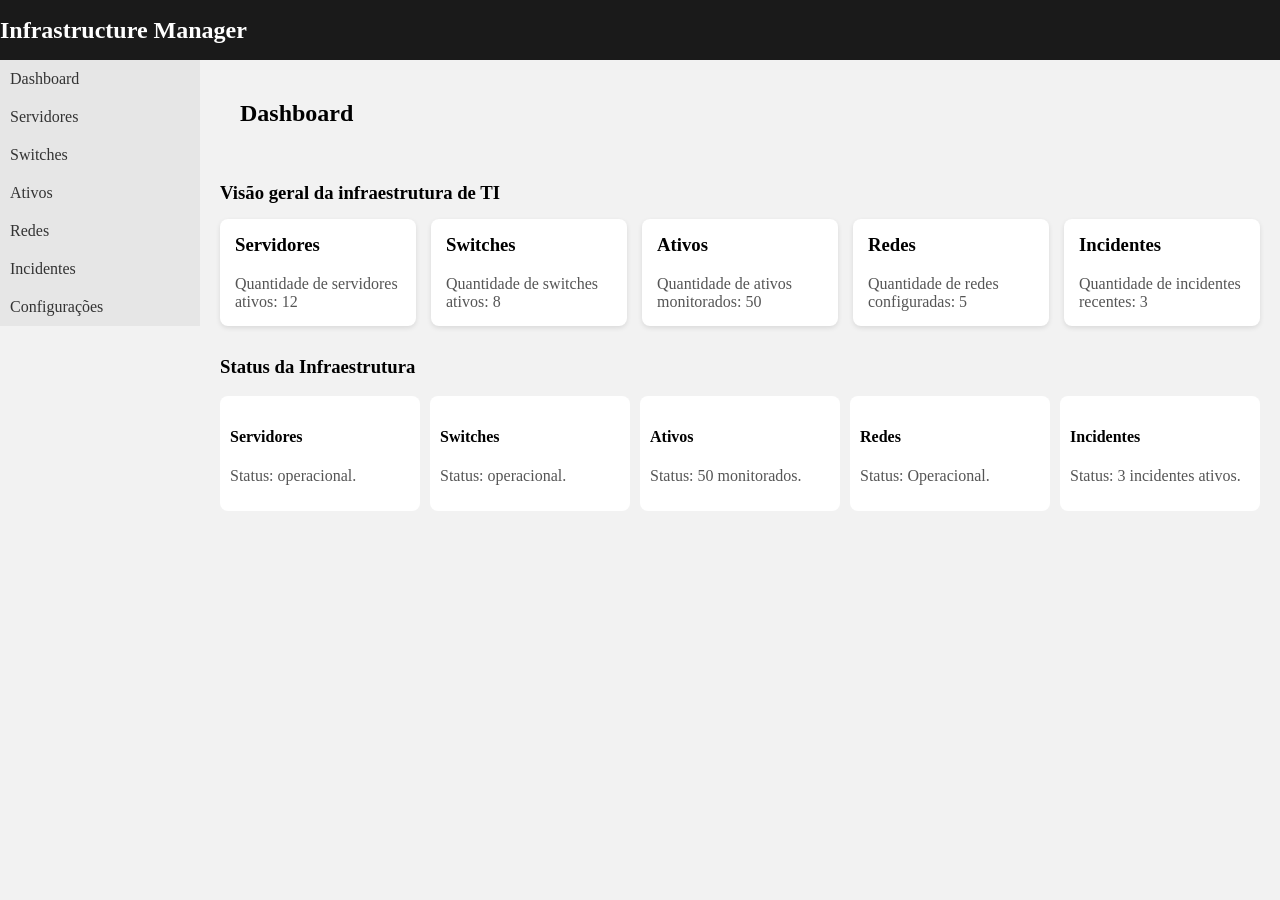
==== Index.html @ 807719d9 "Trabalhando com const" ====
<!DOCTYPE html>
<html lang="pt-BR">
<head>
    <meta charset="UTF-8">
    <meta name="viewport" content="width=device-width, initial-scale=1.0">
    <title>Infrastructure Manager</title>

    <link rel="stylesheet" href="css/style.css">

</head>
<body>
    <header>
        <h1>Infrastructure Manager</h1>
    </header>
    <main>  
        <nav>
            <a href="index.html">Dashboard</a>
            <a href="index.html">Servidores</a>
            <a href="index.html">Switches</a>
            <a href="index.html">Ativos</a>
            <a href="index.html">Redes</a>
            <a href="index.html">Incidentes</a>
            <a href="index.html">Configurações</a>
        </nav>

    <section>
        <h2>Dashboard</h2>
        <h3 class="dashboard-subtitle"> Visão geral da infraestrutura de TI</h3>
    
    <!-- Div responsavel por gerenciar os cards -->
    <div class="cards">   

        <div class="card">
            <h3>Servidores</h3>
            <p>Quantidade de servidores ativos: <span id="quantidade-servidores"> 12</span></p>
        </div>

        <div class="card">
            <h3>Switches</h3>
            <p>Quantidade de switches ativos: 8</p>
        </div>

        <div class="card">
            <h3>Ativos</h3>
            <p>Quantidade de ativos monitorados: 50</p>
        </div>

        <div class="card">
            <h3>Redes</h3>
            <p>Quantidade de redes configuradas: 5</p>
        </div>

        <div class="card">
            <h3>Incidentes</h3>
            <p>Quantidade de incidentes recentes: 3</p>
        </div>

    </div>
        <!-- Fim dos Cards -->
    
    
    <div class="status">

        <h3>Status da Infraestrutura</h3>

        <div class="status-list">

            <div class="status-item">
                <h4>Servidores</h4>
                <p>Status: operacional.</p>
            </div>

            <div class="status-item">
                <h4>Switches</h4>
                <p>Status: operacional.</p>
            </div>

            <div class="status-item">
                <h4>Ativos</h4>
                <p>Status: 50 monitorados.</p>
            </div>

            <div class="status-item">
                <h4>Redes</h4>
                <p>Status: Operacional.</p>
            </div>

            <div class="status-item">
                <h4>Incidentes</h4>
                <p>Status: 3 incidentes ativos.</p>
            </div>

        </div>

    </div>
        
    </section>

    </main>


    <script src="js/script.js"> </script>
</body>
</html>
---- css/style.css ----
body{
    margin: 0;
    
}

header{
    width: 100%;
    height: 60px;
    background-color: #1a1a1a;

}

h1{
    margin: 0;
    line-height: 60px;
    font-size: 24px;
    color: #ffffff;
}

main{
    background-color: #f2f2f2;
    display: flex;
}

nav{
    margin: 0;
    width: 200px;
    min-height: calc(100vh - 60px);
}

nav a {
    display: block;
    padding: 10px;
    text-decoration: none;
    color: #333333;
    background-color: #e6e6e6;
}

nav a:hover {
    background-color: #dddddd;
}

section{
    flex: 1;
    padding: 20px;
}

section h2{
    margin-top: 0;
    padding: 20px;
}

section p{
    color: #555555;

}

.dashboard-subtitle {
    margin-top: 35px;
    margin-bottom: 15px;
}

.card {
    background-color: #ffffff;
    padding: 15px;
    flex: 1;
    border-radius: 8px;
    box-shadow: 0 2px 5px rgba(0, 0, 0, 0.1);
}

.card h3 {
    margin-top: 0;
}

.card p{
    margin-bottom: 0;
}

.cards {
    display: flex;
    gap: 15px;
    margin-top: 15px;

}

.status{
    margin-top: 20px;
}
.status-list {
    display: flex;
    gap: 10px;
    flex-wrap: wrap;
}

.status-item {
    background-color: #ffffff;
    padding: 10px;
    margin-bottom: 10px;
    border-radius: 8px;
    min-height: 0px;
    flex:1;
}

.status h3{
    margin-top: 30px;
}
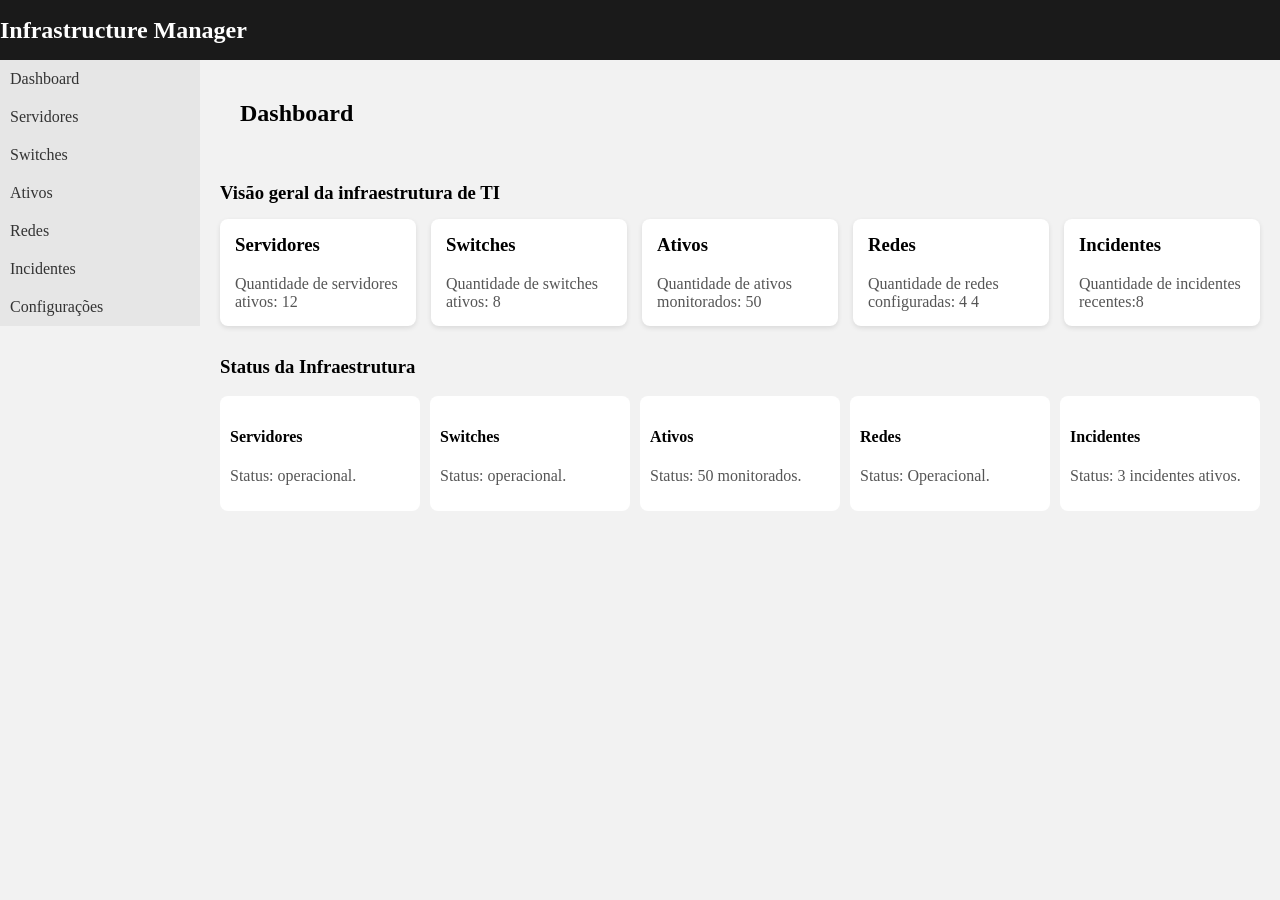
==== commit 4cf6b7e7: "Ajustando as constantes que carregam os valores nos cards." ====
--- a/Index.html
+++ b/Index.html
@@ -37,22 +37,22 @@
 
         <div class="card">
             <h3>Switches</h3>
-            <p>Quantidade de switches ativos: 8</p>
+            <p>Quantidade de switches ativos: <span id="quantidade-switches"> 8</span></p>
         </div>
 
         <div class="card">
             <h3>Ativos</h3>
-            <p>Quantidade de ativos monitorados: 50</p>
+            <p>Quantidade de ativos monitorados: <span id="quantidade-ativos"> 50</span></p>
         </div>
 
         <div class="card">
             <h3>Redes</h3>
-            <p>Quantidade de redes configuradas: 5</p>
+            <p>Quantidade de redes configuradas: <span id="quantidade-redes"></span> 4</span></p>
         </div>
 
         <div class="card">
             <h3>Incidentes</h3>
-            <p>Quantidade de incidentes recentes: 3</p>
+            <p>Quantidade de incidentes recentes:<span id="quantidade-incidentes"> 3</span></p>
         </div>
 
     </div>
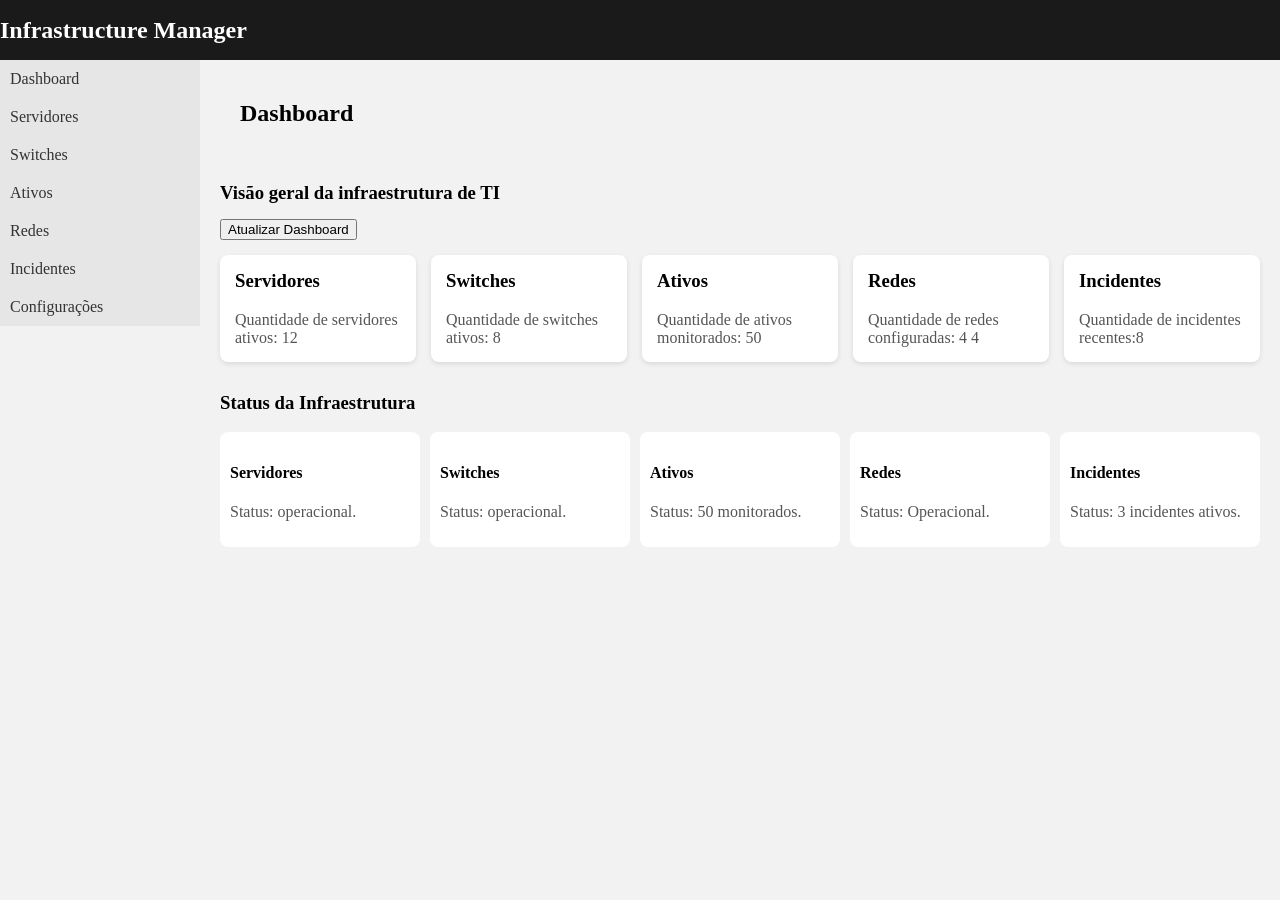
==== commit 8f93e63e: "Criando botão atualizar Dashboard" ====
--- a/Index.html
+++ b/Index.html
@@ -26,6 +26,7 @@
     <section>
         <h2>Dashboard</h2>
         <h3 class="dashboard-subtitle"> Visão geral da infraestrutura de TI</h3>
+        <button id="atualizar-dashboard"> Atualizar Dashboard</button>
     
     <!-- Div responsavel por gerenciar os cards -->
     <div class="cards">   
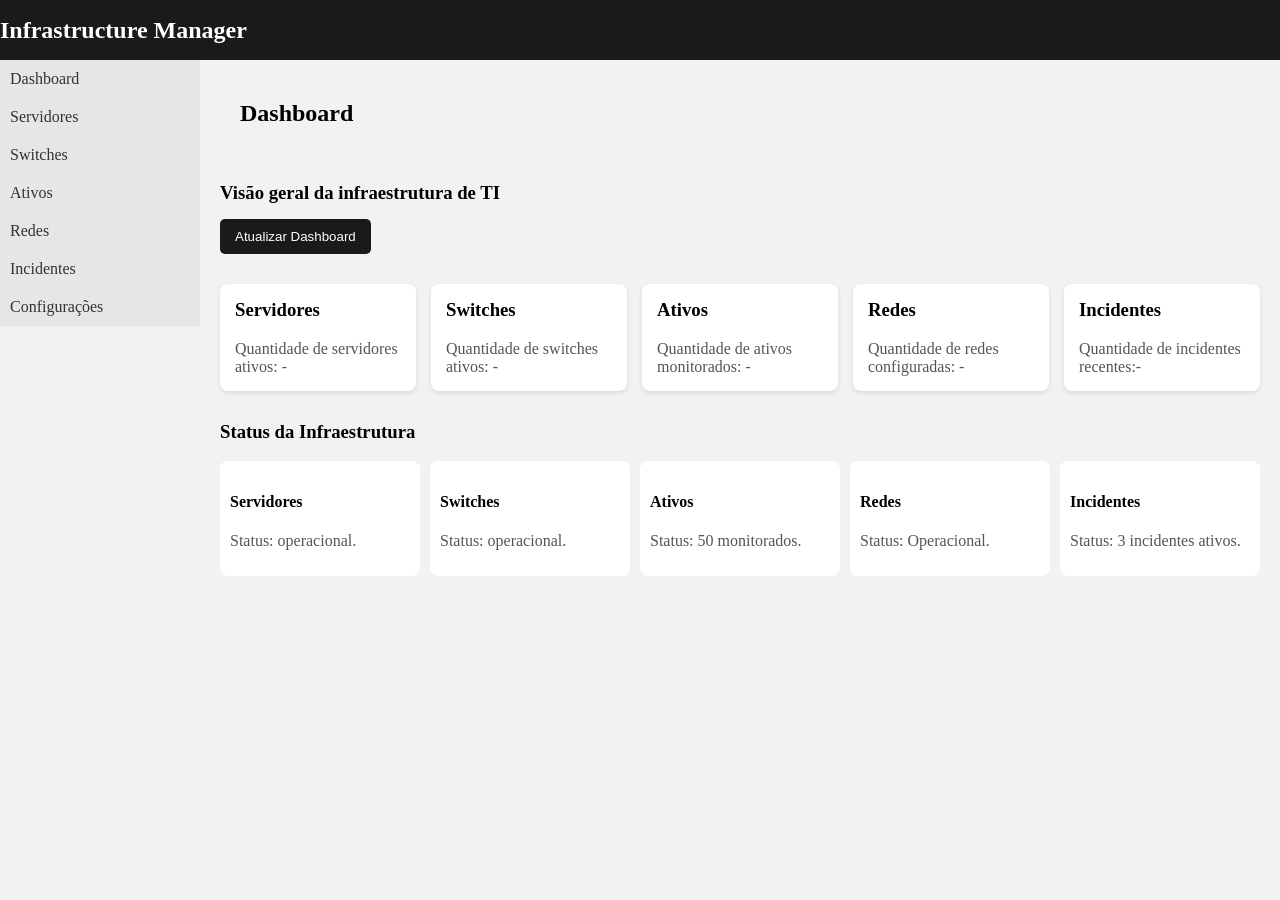
==== commit f1c4089b: "Estilizando botão atualizar." ====
--- a/Index.html
+++ b/Index.html
@@ -26,34 +26,34 @@
     <section>
         <h2>Dashboard</h2>
         <h3 class="dashboard-subtitle"> Visão geral da infraestrutura de TI</h3>
-        <button id="atualizar-dashboard"> Atualizar Dashboard</button>
+        <button id="botao-atualizar"> Atualizar Dashboard</button>
     
     <!-- Div responsavel por gerenciar os cards -->
     <div class="cards">   
 
         <div class="card">
             <h3>Servidores</h3>
-            <p>Quantidade de servidores ativos: <span id="quantidade-servidores"> 12</span></p>
+            <p>Quantidade de servidores ativos: <span id="quantidade-servidores">-</span></p>
         </div>
 
         <div class="card">
             <h3>Switches</h3>
-            <p>Quantidade de switches ativos: <span id="quantidade-switches"> 8</span></p>
+            <p>Quantidade de switches ativos: <span id="quantidade-switches">-</span></p>
         </div>
 
         <div class="card">
             <h3>Ativos</h3>
-            <p>Quantidade de ativos monitorados: <span id="quantidade-ativos"> 50</span></p>
+            <p>Quantidade de ativos monitorados: <span id="quantidade-ativos">-</span></p>
         </div>
 
         <div class="card">
             <h3>Redes</h3>
-            <p>Quantidade de redes configuradas: <span id="quantidade-redes"></span> 4</span></p>
+            <p>Quantidade de redes configuradas: <span id="quantidade-redes">-</span></p>
         </div>
 
         <div class="card">
             <h3>Incidentes</h3>
-            <p>Quantidade de incidentes recentes:<span id="quantidade-incidentes"> 3</span></p>
+            <p>Quantidade de incidentes recentes:<span id="quantidade-incidentes">-</span></p>
         </div>
 
     </div>
--- a/css/style.css
+++ b/css/style.css
@@ -103,4 +103,20 @@
 
 .status h3{
     margin-top: 30px;
+}
+
+#botao-atualizar {
+    border: none;
+    background-color: #1a1a1a;
+    color: #ffffff;
+    padding: 10px 15px;
+    border-radius: 5px;
+    cursor: pointer;
+    margin-bottom: 15px;
+}
+
+#botao-atualizar:hover {
+    background-color: #333333;
+
+    
 }
